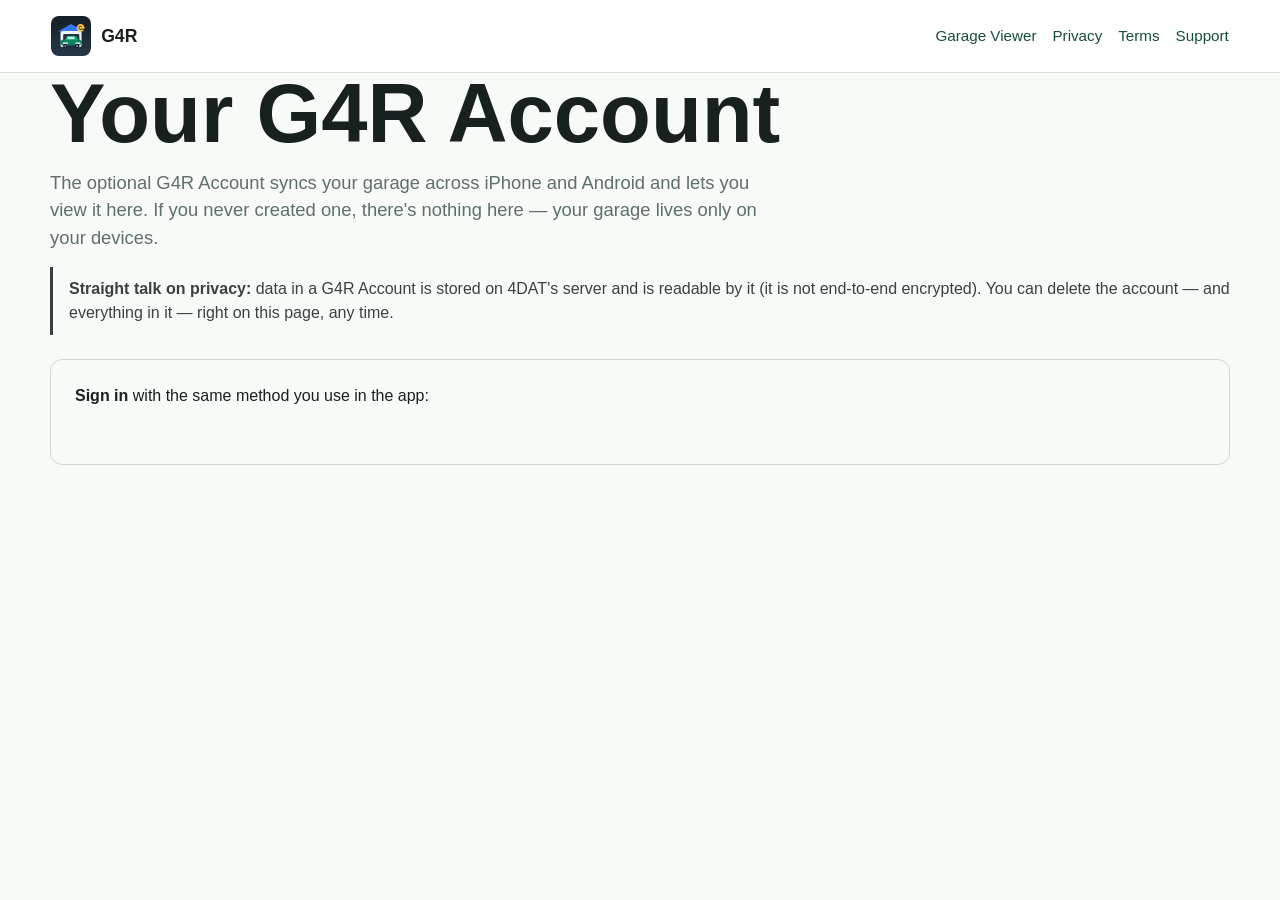
==== account.html @ 828299ea "Add /account portal: sign in, view garage, link devices, delete account Google + Apple web sign-in a" ====
<!doctype html>
<html lang="en">
  <head>
    <meta charset="utf-8">
    <meta name="viewport" content="width=device-width, initial-scale=1">
    <title>G4R — Your Account</title>
    <meta name="description" content="Sign in to your optional G4R Account to view your synced garage, link devices, or delete your account and its data.">
    <link rel="stylesheet" href="./styles.css">
    <style>
      .viewer-note { border-left: 3px solid currentColor; padding: .6rem 0 .6rem 1rem; opacity: .85; margin: 1rem 0 1.5rem; }
      .meta { display: flex; flex-wrap: wrap; gap: 1.25rem; margin: 1.5rem 0; font-size: .95rem; }
      .meta div { min-width: 8rem; }
      .meta dt { font-size: .75rem; text-transform: uppercase; letter-spacing: .04em; opacity: .65; }
      .meta dd { margin: .15rem 0 0; font-weight: 600; }
      .vehicle { border: 1px solid rgba(128,128,128,.3); border-radius: 12px; padding: 1.1rem 1.25rem; margin: 1rem 0; }
      .vehicle h3 { margin: 0 0 .35rem; }
      .vehicle .sub { opacity: .7; font-size: .9rem; margin: 0 0 .75rem; }
      table { width: 100%; border-collapse: collapse; font-size: .92rem; }
      th, td { text-align: left; padding: .4rem .5rem; border-bottom: 1px solid rgba(128,128,128,.18); vertical-align: top; }
      th { font-size: .72rem; text-transform: uppercase; letter-spacing: .04em; opacity: .6; }
      .pill { display: inline-block; padding: .1rem .5rem; border-radius: 999px; font-size: .75rem; font-weight: 600; }
      .pill.overdue { background: rgba(220,38,38,.15); color: #b91c1c; }
      .pill.soon { background: rgba(217,119,6,.15); color: #b45309; }
      .pill.good { background: rgba(22,163,74,.15); color: #15803d; }
      .subhead { margin: 1rem 0 .25rem; font-size: .8rem; text-transform: uppercase; letter-spacing: .04em; opacity: .6; }
      .error { color: #b91c1c; font-weight: 600; }
      .actions { display: flex; flex-wrap: wrap; gap: .6rem; margin: 1rem 0; }
      .actions button { padding: .5rem .9rem; border-radius: 8px; border: 1px solid rgba(128,128,128,.4); background: transparent; color: inherit; font-weight: 600; cursor: pointer; }
      .actions button.danger { color: #b91c1c; border-color: rgba(220,38,38,.5); }
      .signin-box { border: 1px solid rgba(128,128,128,.3); border-radius: 12px; padding: 1.5rem; margin: 1.5rem 0; }
      .code-box { font-size: 1.6rem; font-weight: 700; letter-spacing: .2em; padding: .5rem 0; }
    </style>
  </head>
  <body>
    <header class="site-header">
      <a class="brand" href="./index.html" aria-label="G4R home">
        <img src="./assets/g4r-icon.png" alt="" width="40" height="40">
        <span>G4R</span>
      </a>
      <nav aria-label="Site">
        <a href="./garage-viewer.html">Garage Viewer</a>
        <a href="./privacy.html">Privacy</a>
        <a href="./terms.html">Terms</a>
        <a href="./support.html">Support</a>
      </nav>
    </header>

    <main>
      <h1>Your G4R Account</h1>

      <div id="signedOut">
        <p class="lede">The optional G4R Account syncs your garage across iPhone and Android and lets you view it here. If you never created one, there's nothing here — your garage lives only on your devices.</p>
        <p class="viewer-note"><strong>Straight talk on privacy:</strong> data in a G4R Account is stored on 4DAT's server and is readable by it (it is not end-to-end encrypted). You can delete the account — and everything in it — right on this page, any time.</p>
        <div class="signin-box">
          <p><strong>Sign in</strong> with the same method you use in the app:</p>
          <div class="actions">
            <div id="googleButton"></div>
            <button id="appleButton" type="button" hidden> Sign in with Apple</button>
          </div>
          <p id="configNote" class="sub" hidden>Sign-in isn't switched on for the website yet — check back soon.</p>
        </div>
      </div>

      <div id="signedIn" hidden>
        <p id="status" class="error" role="status"></p>
        <div class="actions">
          <button id="refreshBtn" type="button">Refresh</button>
          <button id="linkBtn" type="button">Link another device</button>
          <button id="redeemBtn" type="button">Enter link code</button>
          <button id="printBtn" type="button">Print / Save as PDF</button>
          <button id="signOutBtn" type="button">Sign out</button>
          <button id="deleteBtn" type="button" class="danger">Delete account…</button>
        </div>
        <p id="linkCodeArea" hidden>On your other device choose “Enter Link Code” and type: <span class="code-box" id="linkCode"></span> (expires in 10 minutes)</p>
        <dl class="meta" id="meta"></dl>
        <div id="garage"></div>
        <p class="viewer-note">This page is read-only. Edit your garage in the G4R app — changes sync here.</p>
      </div>
      <p id="signedOutStatus" class="error" role="status"></p>
    </main>

    <script>
      // ---- Configuration -------------------------------------------------
      const API_BASE = 'https://api.garage4reorder.com';
      // Sign-in buttons appear automatically for configured providers.
      const GOOGLE_WEB_CLIENT_ID = '194255833350-7aake3sv6ojupvcrdonkg1p7opgamolj.apps.googleusercontent.com';
      const APPLE_SERVICES_ID = 'com.ai4dat.garage4reorder.web';

      // ---- Session -------------------------------------------------------
      const tokenKey = 'g4r.account.token';
      const deviceKey = 'g4r.account.deviceID';
      const deviceID = localStorage.getItem(deviceKey) || (() => {
        const id = crypto.randomUUID();
        localStorage.setItem(deviceKey, id);
        return id;
      })();

      const signedOutEl = document.getElementById('signedOut');
      const signedInEl = document.getElementById('signedIn');
      const statusEl = document.getElementById('status');
      const signedOutStatusEl = document.getElementById('signedOutStatus');
      const metaEl = document.getElementById('meta');
      const garageEl = document.getElementById('garage');

      function token() { return sessionStorage.getItem(tokenKey); }

      async function api(method, path, body, raw) {
        const headers = {};
        if (token()) headers.authorization = 'Bearer ' + token();
        if (body) headers['content-type'] = 'application/json';
        const response = await fetch(API_BASE + path, { method, headers, body: body && JSON.stringify(body) });
        const data = raw ? null : await response.json().catch(() => ({}));
        if (!response.ok) {
          if (response.status === 401 && token()) { signOut(); }
          throw new Error((data && data.error) || ('Request failed (' + response.status + ')'));
        }
        return data;
      }

      async function completeSignIn(provider, idToken) {
        try {
          const auth = await api('POST', '/v1/auth', {
            provider, id_token: idToken,
            device: { id: deviceID, name: 'Web browser', platform: 'web' },
          });
          sessionStorage.setItem(tokenKey, auth.token);
          show();
          await refresh();
          if (auth.account_created) {
            statusEl.textContent =
              'This is a brand-new, empty account. If your garage lives on your phone, either sign in there ' +
              'with this same method, or generate a link code on the phone and use “Enter link code” here.';
          }
        } catch (err) {
          signedOutStatusEl.textContent = err.message;
        }
      }

      function signOut() {
        sessionStorage.removeItem(tokenKey);
        show();
      }

      // ---- Sign-in providers --------------------------------------------
      function setupProviders() {
        if (!GOOGLE_WEB_CLIENT_ID && !APPLE_SERVICES_ID) {
          document.getElementById('configNote').hidden = false;
          return;
        }
        if (GOOGLE_WEB_CLIENT_ID) {
          const s = document.createElement('script');
          s.src = 'https://accounts.google.com/gsi/client';
          s.onload = () => {
            google.accounts.id.initialize({
              client_id: GOOGLE_WEB_CLIENT_ID,
              callback: (r) => completeSignIn('google', r.credential),
            });
            google.accounts.id.renderButton(document.getElementById('googleButton'), { theme: 'outline', size: 'large' });
          };
          document.head.appendChild(s);
        }
        if (APPLE_SERVICES_ID) {
          const s = document.createElement('script');
          s.src = 'https://appleid.cdn-apple.com/appleauth/static/jsapi/appleid/1/en_US/appleid.auth.js';
          s.onload = () => {
            AppleID.auth.init({
              clientId: APPLE_SERVICES_ID, scope: '',
              redirectURI: location.origin + '/account', usePopup: true,
            });
            const btn = document.getElementById('appleButton');
            btn.hidden = false;
            btn.addEventListener('click', async () => {
              try {
                const result = await AppleID.auth.signIn();
                completeSignIn('apple', result.authorization.id_token);
              } catch (e) { /* user cancelled */ }
            });
          };
          document.head.appendChild(s);
        }
      }

      // ---- Garage projection (display-grade newest-wins over the op-log) --
      // The apps hold the authoritative merge; this mirrors its outcome for
      // read-only rendering: tombstone-aware, newest non-delete entry wins.
      function projectEntries(entries) {
        const byEntity = new Map();
        for (const e of entries) {
          const list = byEntity.get(e.entityID) || [];
          list.push(e);
          byEntity.set(e.entityID, list);
        }
        const winners = [];
        for (const [id, list] of byEntity) {
          const ts = (e) => Date.parse(e.timestamp) || 0;
          const deletes = list.filter(e => e.operation === 'delete');
          const edits = list.filter(e => e.operation !== 'delete');
          const newestDelete = Math.max(0, ...deletes.map(ts));
          const newestEdit = Math.max(0, ...edits.map(ts));
          if (deletes.length && newestDelete >= newestEdit) continue;
          const winner = edits.sort((a, b) => ts(b) - ts(a) || (b.deviceID > a.deviceID ? 1 : -1))[0];
          if (winner && winner.payload) winners.push(winner);
        }
        return winners;
      }

      async function pullAllEntries() {
        let since = 0;
        const all = [];
        for (;;) {
          const page = await api('GET', '/v1/changes?app=g4r&since=' + since);
          all.push(...page.entries);
          since = page.latest_seq;
          if (!page.has_more) break;
        }
        return all;
      }

      // ---- Rendering (shared shape with garage-viewer.html) --------------
      function decodePayload(b64) {
        if (!b64) return null;
        try {
          const bin = atob(b64);
          return JSON.parse(new TextDecoder().decode(Uint8Array.from(bin, c => c.charCodeAt(0))));
        } catch { return null; }
      }
      const titleize = (raw) => !raw ? '' : raw.replace(/([A-Z])/g, ' $1').replace(/^./, c => c.toUpperCase()).trim();
      const fmtDate = (s) => s ? new Date(s).toLocaleDateString() : '—';
      const esc = (s) => String(s ?? '').replace(/[&<>"]/g, c => ({ '&': '&amp;', '<': '&lt;', '>': '&gt;', '"': '&quot;' }[c]));

      function nextDue(snap) {
        if (!snap.lastReplacedDate || !snap.replacementIntervalMonths) return null;
        const d = new Date(snap.lastReplacedDate);
        d.setMonth(d.getMonth() + snap.replacementIntervalMonths);
        return d;
      }
      function statusPill(snap) {
        const due = nextDue(snap);
        if (!due) return '<span class="pill">No date</span>';
        const days = Math.round((due - new Date()) / 86400000);
        if (days < 0) return `<span class="pill overdue">Overdue ${fmtDate(due)}</span>`;
        if (days <= 30) return `<span class="pill soon">Due ${fmtDate(due)}</span>`;
        return `<span class="pill good">Due ${fmtDate(due)}</span>`;
      }

      function renderGarage(winners, me) {
        const byType = (t) => winners.filter(e => e.entityType === t)
          .map(e => ({ id: e.entityID, ...(decodePayload(e.payload) || {}) }));
        const vehicles = byType('Vehicle');
        const items = byType('ReorderItem');
        const orders = byType('OrderRecord');
        const services = byType('ServiceRecord');

        metaEl.innerHTML = [
          ['Signed in as', esc((me.identities[0] || {}).email || 'your account')],
          ['Sign-ins', me.identities.map(i => titleize(i.provider)).join(' + ')],
          ['Devices', me.devices.length],
          ['Vehicles', vehicles.length],
          ['Items', items.length],
          ['History', orders.length + services.length],
        ].map(([k, v]) => `<div><dt>${k}</dt><dd>${v}</dd></div>`).join('');

        garageEl.innerHTML = vehicles.length ? vehicles.map(v => {
          const mine = (list) => list.filter(x => (x.vehicleID || '').toLowerCase() === v.id.toLowerCase());
          const vItems = mine(items), vOrders = mine(orders), vServices = mine(services);
          const name = esc([v.year, v.make, v.model, v.trim].filter(Boolean).join(' ')) || 'Vehicle';
          const sub = esc([v.mileage ? v.mileage.toLocaleString() + ' miles' : null, v.licensePlate, v.vin].filter(Boolean).join(' · '));

          const itemRows = vItems.map(i => `<tr>
              <td>${esc(i.categoryRawValue === 'custom' && i.customCategoryName ? i.customCategoryName : titleize(i.categoryRawValue))}</td>
              <td>${esc(i.productName) || '—'}</td>
              <td>${statusPill(i)}</td>
              <td>${esc(titleize(i.orderStatusRawValue))}</td>
            </tr>`).join('');
          const orderRows = vOrders.map(o => `<tr><td>${esc(o.itemTitle || titleize(o.categoryRawValue))}</td><td>${esc(o.productName) || '—'}</td><td>${fmtDate(o.installedAt)}</td></tr>`).join('');
          const serviceRows = vServices.map(s => `<tr><td>${esc(s.serviceDescription) || '—'}</td><td>${esc(titleize(s.providerTypeRawValue))}${s.providerName ? ' · ' + esc(s.providerName) : ''}</td><td>${fmtDate(s.serviceDate)}</td></tr>`).join('');

          return `<section class="vehicle">
            <h3>${name}</h3>
            <p class="sub">${sub || '&nbsp;'}</p>
            ${vItems.length ? `<table><thead><tr><th>Item</th><th>Product</th><th>Next due</th><th>Order status</th></tr></thead><tbody>${itemRows}</tbody></table>` : '<p class="sub">No replacement items.</p>'}
            ${vOrders.length ? `<p class="subhead">Order history</p><table><thead><tr><th>Item</th><th>Product</th><th>Installed</th></tr></thead><tbody>${orderRows}</tbody></table>` : ''}
            ${vServices.length ? `<p class="subhead">Service records</p><table><thead><tr><th>Service</th><th>Provider</th><th>Date</th></tr></thead><tbody>${serviceRows}</tbody></table>` : ''}
          </section>`;
        }).join('') : '<p>No vehicles have synced to this account yet. Open the G4R app, sign in to your account in Settings, and tap Sync Now.</p>';
      }

      // ---- Signed-in actions ---------------------------------------------
      async function refresh() {
        statusEl.textContent = '';
        try {
          const [me, entries] = await Promise.all([api('GET', '/v1/me'), pullAllEntries()]);
          renderGarage(projectEntries(entries), me);
        } catch (err) {
          statusEl.textContent = err.message;
        }
      }

      document.getElementById('refreshBtn').addEventListener('click', refresh);
      document.getElementById('printBtn').addEventListener('click', () => window.print());
      document.getElementById('signOutBtn').addEventListener('click', signOut);
      document.getElementById('linkBtn').addEventListener('click', async () => {
        try {
          const issued = await api('POST', '/v1/link/code', {});
          document.getElementById('linkCode').textContent = issued.code;
          document.getElementById('linkCodeArea').hidden = false;
        } catch (err) { statusEl.textContent = err.message; }
      });
      document.getElementById('redeemBtn').addEventListener('click', async () => {
        const code = prompt('Enter the link code shown on the device that already has your garage.\n\nThis sign-in joins that account.');
        if (!code) return;
        try {
          const redeemed = await api('POST', '/v1/link/redeem', { code: code.trim().toUpperCase() });
          sessionStorage.setItem(tokenKey, redeemed.token);
          statusEl.textContent = redeemed.merged ? 'Linked — this sign-in now opens that garage.' : 'Already linked.';
          await refresh();
        } catch (err) { statusEl.textContent = err.message; }
      });

      document.getElementById('deleteBtn').addEventListener('click', async () => {
        const sure = confirm('Delete your G4R Account?\n\nThe copy of your garage stored on 4DAT’s server is erased permanently. The garage on your phones is NOT affected.');
        if (!sure) return;
        const really = confirm('This cannot be undone. Delete the account and all server-side data now?');
        if (!really) return;
        try {
          await api('DELETE', '/v1/account');
          signOut();
          signedOutStatusEl.textContent = 'Your account and all server-side data were deleted.';
        } catch (err) { statusEl.textContent = err.message; }
      });

      function show() {
        const authed = !!token();
        signedOutEl.hidden = authed;
        signedInEl.hidden = !authed;
        signedOutStatusEl.textContent = '';
        document.getElementById('linkCodeArea').hidden = true;
      }

      show();
      setupProviders();
      if (token()) refresh();
    </script>
  </body>
</html>
---- styles.css ----
:root {
  color-scheme: light;
  --ink: #18211f;
  --muted: #5f6f6a;
  --line: #d8e1dc;
  --paper: #f7faf7;
  --panel: #ffffff;
  --accent: #256f5a;
  --accent-strong: #174c3f;
  --warn-bg: #fff6df;
  --warn-line: #ead59a;
  --shadow: 0 18px 45px rgba(21, 39, 33, 0.1);
}

* {
  box-sizing: border-box;
}

body {
  margin: 0;
  background: var(--paper);
  color: var(--ink);
  font-family: -apple-system, BlinkMacSystemFont, "Segoe UI", sans-serif;
  line-height: 1.5;
}

a {
  color: var(--accent-strong);
  text-decoration: none;
}

a:hover {
  text-decoration: underline;
}

.site-header {
  display: flex;
  align-items: center;
  justify-content: space-between;
  gap: 24px;
  padding: 16px clamp(18px, 4vw, 56px);
  border-bottom: 1px solid var(--line);
  background: rgba(255, 255, 255, 0.9);
  position: sticky;
  top: 0;
  z-index: 5;
  backdrop-filter: blur(12px);
}

.brand {
  display: inline-flex;
  align-items: center;
  gap: 10px;
  color: var(--ink);
  font-weight: 800;
  font-size: 1.1rem;
}

.brand img,
.hero-panel img {
  border-radius: 8px;
}

nav {
  display: flex;
  flex-wrap: wrap;
  gap: 16px;
  font-size: 0.95rem;
}

main {
  width: min(1180px, calc(100% - 32px));
  margin: 0 auto;
}

.hero {
  min-height: 360px;
  display: grid;
  grid-template-columns: minmax(0, 1fr) 320px;
  gap: 36px;
  align-items: center;
  padding: 48px 0 28px;
}

.eyebrow {
  margin: 0 0 10px;
  color: var(--accent);
  font-weight: 800;
  text-transform: uppercase;
  letter-spacing: 0;
  font-size: 0.82rem;
}

h1,
h2,
p {
  margin-top: 0;
}

h1 {
  max-width: 760px;
  margin-bottom: 14px;
  font-size: clamp(2.4rem, 7vw, 5.2rem);
  line-height: 0.98;
  letter-spacing: 0;
}

h2 {
  margin-bottom: 16px;
  font-size: 1.25rem;
  letter-spacing: 0;
}

.lede {
  max-width: 720px;
  margin-bottom: 0;
  color: var(--muted);
  font-size: 1.15rem;
}

.hero-panel,
.form-panel,
.audit-panel {
  background: var(--panel);
  border: 1px solid var(--line);
  border-radius: 8px;
  box-shadow: var(--shadow);
}

.hero-panel {
  padding: 24px;
}

dl {
  margin: 20px 0 0;
}

.hero-panel div {
  display: flex;
  justify-content: space-between;
  gap: 20px;
  padding: 12px 0;
  border-top: 1px solid var(--line);
}

dt {
  color: var(--muted);
}

dd {
  margin: 0;
  font-weight: 800;
}

.notice {
  padding: 14px 16px;
  margin-bottom: 22px;
  background: var(--warn-bg);
  border: 1px solid var(--warn-line);
  border-radius: 8px;
}

.tester {
  display: grid;
  grid-template-columns: minmax(0, 1fr) minmax(300px, 0.42fr);
  gap: 22px;
}

.form-panel,
.audit-panel {
  padding: 22px;
}

form {
  display: grid;
  gap: 16px;
}

.field-grid {
  display: grid;
  grid-template-columns: repeat(3, minmax(0, 1fr));
  gap: 14px;
}

label {
  display: grid;
  gap: 6px;
  color: var(--muted);
  font-size: 0.9rem;
  font-weight: 700;
}

input,
select,
textarea {
  width: 100%;
  min-height: 44px;
  border: 1px solid var(--line);
  border-radius: 8px;
  padding: 10px 12px;
  color: var(--ink);
  background: #fff;
  font: inherit;
}

textarea {
  resize: vertical;
}

input:focus,
select:focus,
textarea:focus {
  outline: 3px solid rgba(37, 111, 90, 0.18);
  border-color: var(--accent);
}

.actions,
.panel-header {
  display: flex;
  align-items: center;
  gap: 12px;
  justify-content: space-between;
}

button {
  min-height: 44px;
  border: 0;
  border-radius: 8px;
  padding: 0 16px;
  color: #fff;
  background: var(--accent);
  font: inherit;
  font-weight: 800;
  cursor: pointer;
}

button:hover {
  background: var(--accent-strong);
}

.secondary,
.icon-button {
  color: var(--accent-strong);
  background: #e7f2ed;
}

.secondary:hover,
.icon-button:hover {
  background: #d6e8e0;
}

.icon-button {
  min-height: 34px;
  padding: 0 10px;
  font-size: 0.85rem;
}

#auditLog {
  display: grid;
  gap: 12px;
  margin: 0;
  padding-left: 20px;
}

#auditLog li {
  padding-bottom: 12px;
  border-bottom: 1px solid var(--line);
  color: var(--muted);
}

#auditLog code {
  display: block;
  margin-top: 4px;
  overflow-wrap: anywhere;
  color: var(--ink);
  font-size: 0.78rem;
}

.categories {
  padding: 42px 0 56px;
}

.category-grid {
  display: grid;
  grid-template-columns: repeat(4, minmax(0, 1fr));
  gap: 14px;
}

.category-card {
  min-height: 176px;
  padding: 18px;
  background: #fff;
  border: 1px solid var(--line);
  border-radius: 8px;
}

.category-card strong {
  display: block;
  margin-bottom: 8px;
  font-size: 1rem;
}

.category-card p {
  margin-bottom: 0;
  color: var(--muted);
  font-size: 0.92rem;
}

.category-card .symbol {
  display: grid;
  place-items: center;
  width: 40px;
  height: 40px;
  margin-bottom: 14px;
  border-radius: 8px;
  color: #fff;
  background: var(--accent);
  font-weight: 900;
}

footer {
  display: flex;
  justify-content: space-between;
  gap: 24px;
  padding: 24px clamp(18px, 4vw, 56px);
  border-top: 1px solid var(--line);
  color: var(--muted);
  font-size: 0.9rem;
}

.policy {
  max-width: 820px;
  padding: 46px 0 64px;
}

.policy h1 {
  font-size: clamp(2rem, 5vw, 3.6rem);
}

.policy section {
  margin-top: 28px;
}

@media (max-width: 860px) {
  .site-header,
  footer,
  .actions {
    align-items: flex-start;
    flex-direction: column;
  }

  .hero,
  .tester {
    grid-template-columns: 1fr;
  }

  .field-grid,
  .category-grid {
    grid-template-columns: 1fr 1fr;
  }
}

@media (max-width: 560px) {
  .field-grid,
  .category-grid {
    grid-template-columns: 1fr;
  }

  button {
    width: 100%;
  }
}
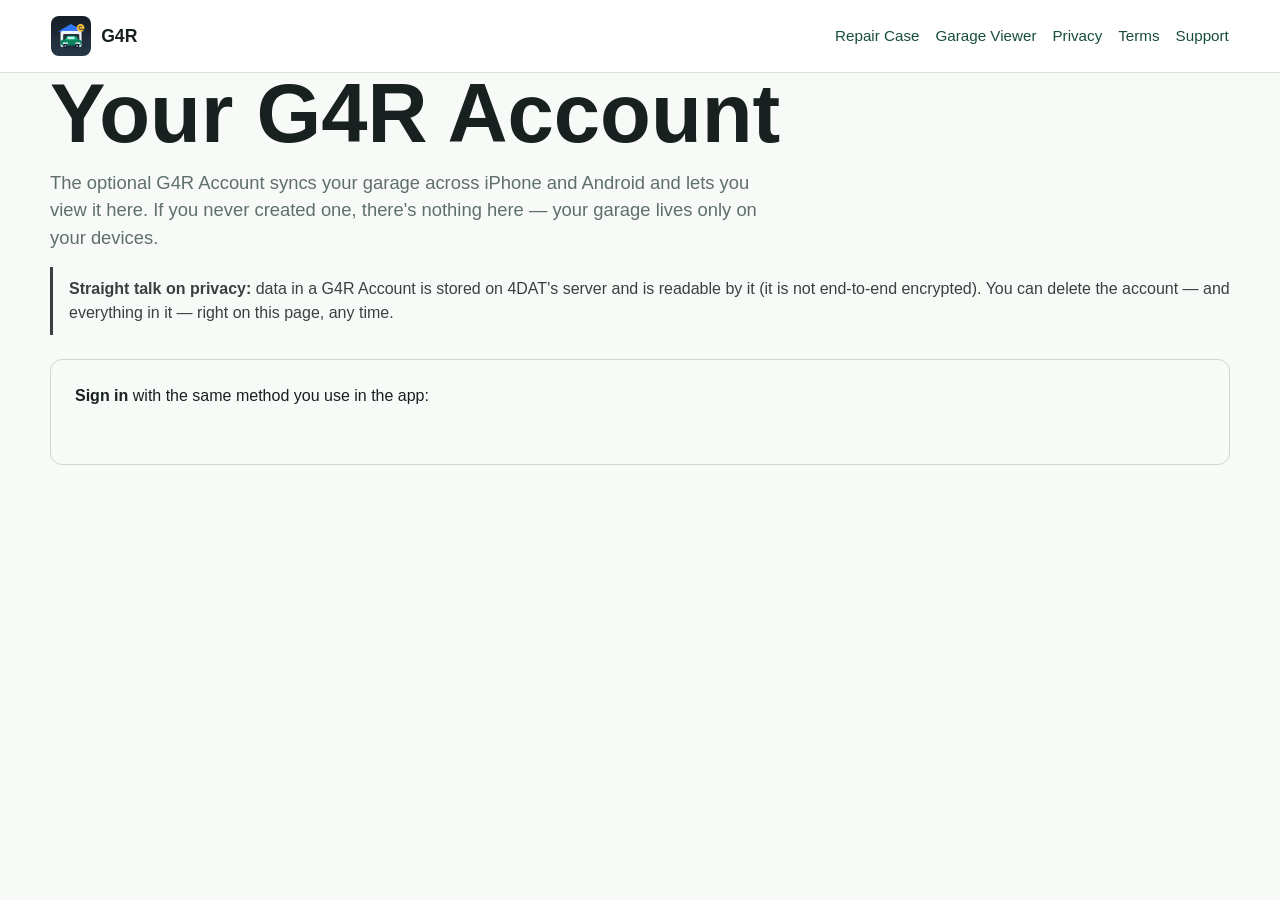
==== commit 23048ce6: "Repair Case: client-only decide/source/quote/fix/track page with curated 3-option fitment, simple mo" ====
--- a/account.html
+++ b/account.html
@@ -38,6 +38,7 @@
         <span>G4R</span>
       </a>
       <nav aria-label="Site">
+        <a href="./repair-case.html">Repair Case</a>
         <a href="./garage-viewer.html">Garage Viewer</a>
         <a href="./privacy.html">Privacy</a>
         <a href="./terms.html">Terms</a>
